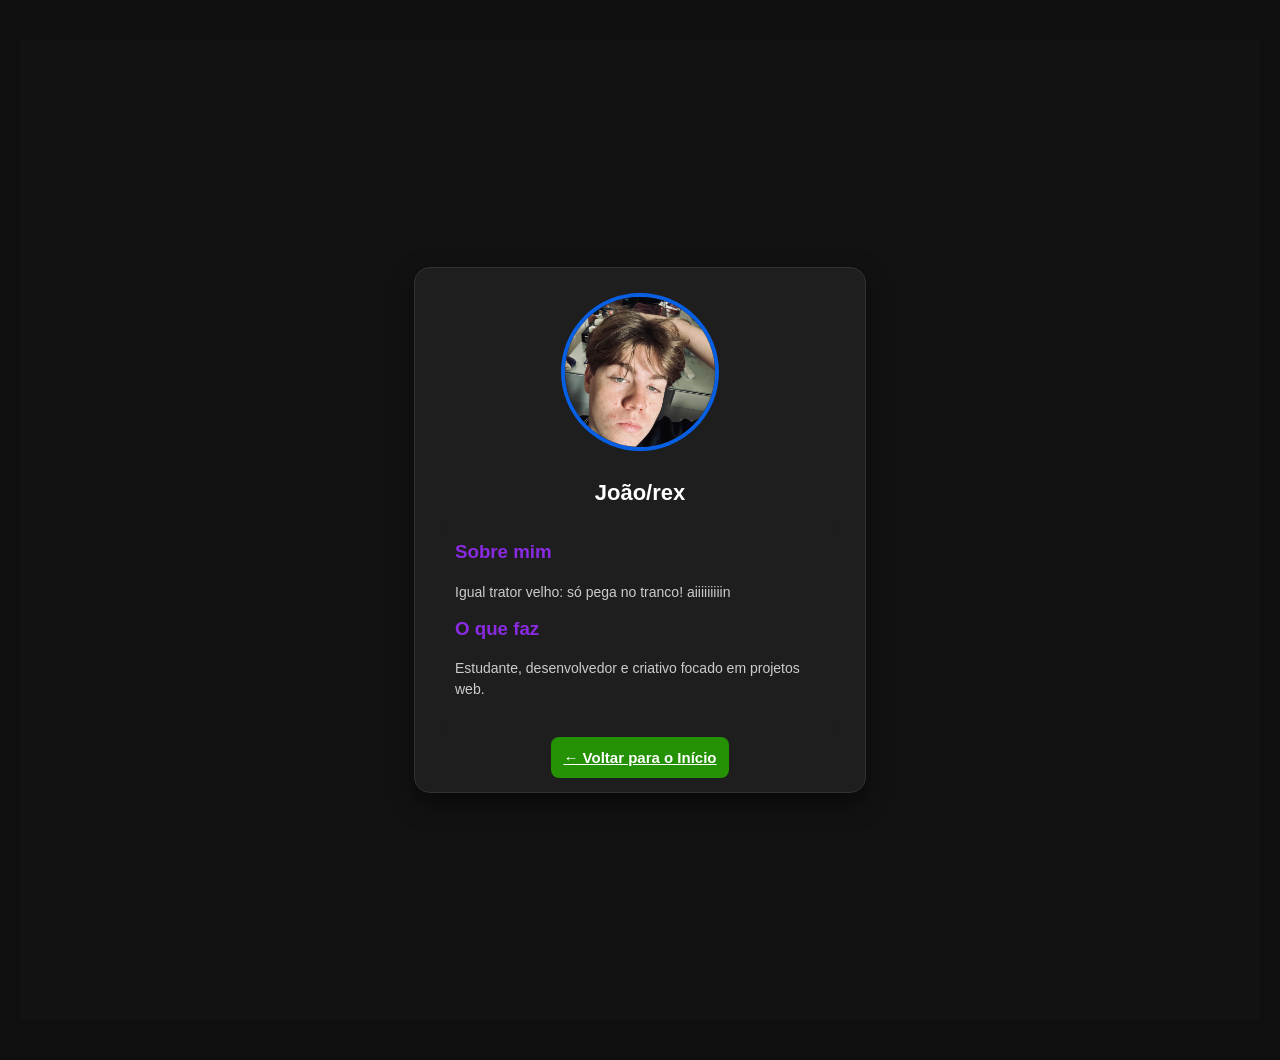
==== joao.html @ f4460870 "Botões funcionando" ====
<!DOCTYPE html>
<html lang="pt-br">
<head>
    <meta charset="UTF-8">
    <meta name="viewport" content="width=device-width, initial-scale=1.0">
    <title>Perfil - João</title>
    <link rel="stylesheet" href="style.css">
</head>
<body style="display: flex; justify-content: center; align-items: center; min-height: 100vh; margin: 0; background-color: #121212;">

    <article class="card-pessoa card-roxo" style="max-width: 400px; width: 100%; text-align: center; padding: 25px;">
        <!-- Foto -->
        <img src="./Joaozete.jpeg" alt="Foto do João" class="foto-perfil" style="width: 150px; height: 150px; border-radius: 50%; object-fit: cover; margin: 0 auto 15px auto;">
        
        <!-- Nome -->
        <h1>João/rex</h1>

        <!-- Caixinha de Biografia -->
        <div style="background-color: #1e1e1e; border-radius: 8px; padding: 15px; margin: 20px 0; text-align: left;">
            <h3 style="margin-top: 0; color: #8a2be2;">Sobre mim</h3>
            <p style="color: #ccc; font-size: 14px; line-height: 1.5;">
                Igual trator velho: só pega no tranco! aiiiiiiiiin
            </p>

            <h3 style="color: #8a2be2; margin-top: 15px;">O que faz</h3>
            <p style="color: #ccc; font-size: 14px; line-height: 1.5;">
                Estudante, desenvolvedor e criativo focado em projetos web.
            </p>
        </div>

        <!-- Botão Voltar -->
        <a href="index.html" class="btn-perfil">← Voltar para o Início</a>
    </article>

</body>
</html>
---- style.css ----
html,

/* 1. ESTILO GERAL E FUNDO DA PÁGINA */
body {
  font-family: Arial, sans-serif;
  margin: 0;
  padding: 40px 20px;
  min-height: 100vh;
  background-color: #0f0f0f;
  color: #ffffff;
}

/* 2. ESTRUTURA PARA VÁRIAS PESSOAS (ALINHAMENTO LADO A LADO) */
.container {
  display: flex !important;
  flex-direction: row !important; /* Força os cartões a ficarem lado a lado */
  justify-content: center; /* Centraliza os cartões no meio da página */
  align-items: center;
  gap: 145px; /* Espaço entre cada cartão */
  padding: 40px 20px;
  max-width: 1200px;
  margin: 0 auto;
}

/* 3. CARTÃO INDIVIDUAL COM TAMANHO FIXO */
.card-pessoa {
  background-color: #1e1e1e;
  border: 1px solid #333;
  border-radius: 16px;
  padding: 25px;
  text-align: center;
  width: 260px; /* Impede que o cartão estique pela tela toda */
  box-shadow: 0 10px 25px rgba(0, 0, 0, 0.5);
}

/* 4. FOTO DE PERFIL REDONDA */
.foto-perfil {
  width: 130px;
  height: 130px;
  border-radius: 50%;
  object-fit: cover;
  border: 4px solid #075fe4;
  margin: 15px 0;
}

/* 5. TEXTOS (TÍTULO E BIOGRAFIA) */
.card-pessoa h1, .card-pessoa h2 {
  margin: 10px 0 5px 0;
  font-size: 22px;
  color: #ffffff;
}

.status {
  color: #ccc;
  font-size: 14px;
  margin-bottom: 20px;
}

/* 6. BOTÃO MAIOR E DESTACADO */
.btn-perfil {
  background-color: #259104;
  color: #ffffff;
  border: none;
  padding: 12px;
  font-size: 15px;
  font-weight: bold;
  border-radius: 8px;
  cursor: pointer;
  width: 100%;
  transition: transform 0.2s, background-color 0.2s;
}

.btn-perfil:hover {
  background-color: #0056b3;
  transform: scale(1.03);
}
/* Estilo para centralizar e dar destaque ao cabeçalho */
.header-principal {
  text-align: center;
  margin-top: 30px;
  margin-bottom: 40px;
}

.header-principal h1 {
  font-size: 32px;
  color: #ffffff;
  margin-bottom: 8px;
}

.header-principal p {
  font-size: 16px;
  color: #888888;
}
/* --- CARTÃO DE ADICIONAR (+) --- */
.card-add {
  background-color: rgba(255, 255, 255, 0.03);
  border: 2px dashed #444;
  border-radius: 16px;
  padding: 25px;
  width: 260px;
  display: flex;
  flex-direction: column;
  justify-content: center;
  align-items: center;
  cursor: pointer;
  transition: all 0.3s ease;
}

.card-add:hover {
  border-color: #10b981;
  background-color: rgba(16, 185, 129, 0.05);
  transform: translateY(-5px);
}

.icone-mais {
  font-size: 48px;
  color: #888;
  line-height: 1;
  margin-bottom: 10px;
  transition: color 0.3s ease;
}

.card-add:hover .icone-mais {
  color: #10b981;
}

.card-add p {
  color: #aaa;
  font-weight: bold;
  font-size: 14px;
}

/* --- ESTILO DO MODAL (JANELA FLUTUANTE) --- */
.modal {
  display: none; /* Escondido por padrão */
  position: fixed;
  z-index: 1000;
  left: 0;
  top: 0;
  width: 100%;
  height: 100%;
  background-color: rgba(0, 0, 0, 0.75);
  backdrop-filter: blur(4px);
  justify-content: center;
  align-items: center;
}

.modal-conteudo {
  background-color: #1e1e1e;
  border: 1px solid #333;
  padding: 30px;
  border-radius: 16px;
  width: 100%;
  max-width: 400px;
  position: relative;
  box-shadow: 0 15px 30px rgba(0,0,0,0.5);
  color: #fff;
}

.fechar-modal {
  position: absolute;
  top: 15px;
  right: 20px;
  font-size: 24px;
  color: #888;
  cursor: pointer;
}

.fechar-modal:hover {
  color: #fff;
}

/* Formulário do Modal */
#form-perfil {
  display: flex;
  flex-direction: column;
  gap: 12px;
  margin-top: 15px;
  text-align: left;
}

#form-perfil label {
  font-size: 12px;
  color: #aaa;
}

#form-perfil input, #form-perfil select {
  padding: 10px;
  border-radius: 8px;
  border: 1px solid #444;
  background-color: #121212;
  color: #fff;
}

.btn-salvar {
  margin-top: 10px;
  padding: 12px;
  border: none;
  border-radius: 8px;
  background-color: #10b981;
  color: #fff;
  font-weight: bold;
  cursor: pointer;
  transition: 0.2s;
}

.btn-salvar:hover {
  background-color: #059669;
}
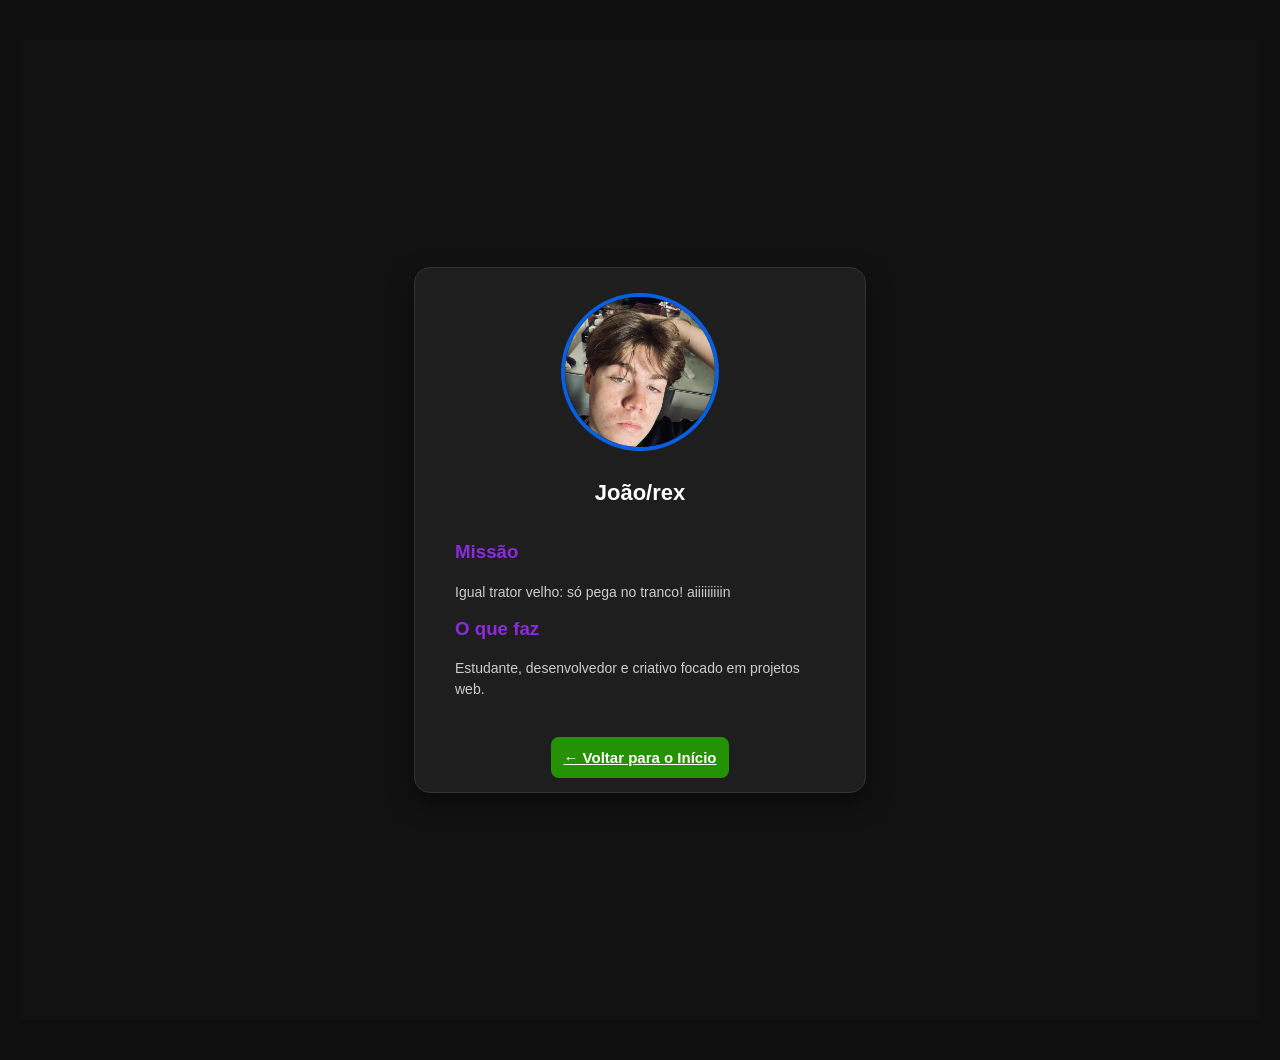
==== commit 746dfab3: "Ajustado perfil do Vitor" ====
--- a/joao.html
+++ b/joao.html
@@ -17,7 +17,7 @@
 
         <!-- Caixinha de Biografia -->
         <div style="background-color: #1e1e1e; border-radius: 8px; padding: 15px; margin: 20px 0; text-align: left;">
-            <h3 style="margin-top: 0; color: #8a2be2;">Sobre mim</h3>
+            <h3 style="margin-top: 0; color: #8a2be2;">Missão</h3>
             <p style="color: #ccc; font-size: 14px; line-height: 1.5;">
                 Igual trator velho: só pega no tranco! aiiiiiiiiin
             </p>
--- a/style.css
+++ b/style.css
@@ -44,7 +44,8 @@
 }
 
 /* 5. TEXTOS (TÍTULO E BIOGRAFIA) */
-.card-pessoa h1, .card-pessoa h2 {
+.card-pessoa h1,
+.card-pessoa h2 {
   margin: 10px 0 5px 0;
   font-size: 22px;
   color: #ffffff;
@@ -67,7 +68,9 @@
   border-radius: 8px;
   cursor: pointer;
   width: 100%;
-  transition: transform 0.2s, background-color 0.2s;
+  transition:
+    transform 0.2s,
+    background-color 0.2s;
 }
 
 .btn-perfil:hover {
@@ -153,7 +156,7 @@
   width: 100%;
   max-width: 400px;
   position: relative;
-  box-shadow: 0 15px 30px rgba(0,0,0,0.5);
+  box-shadow: 0 15px 30px rgba(0, 0, 0, 0.5);
   color: #fff;
 }
 
@@ -184,7 +187,8 @@
   color: #aaa;
 }
 
-#form-perfil input, #form-perfil select {
+#form-perfil input,
+#form-perfil select {
   padding: 10px;
   border-radius: 8px;
   border: 1px solid #444;
@@ -207,4 +211,3 @@
 .btn-salvar:hover {
   background-color: #059669;
 }
-
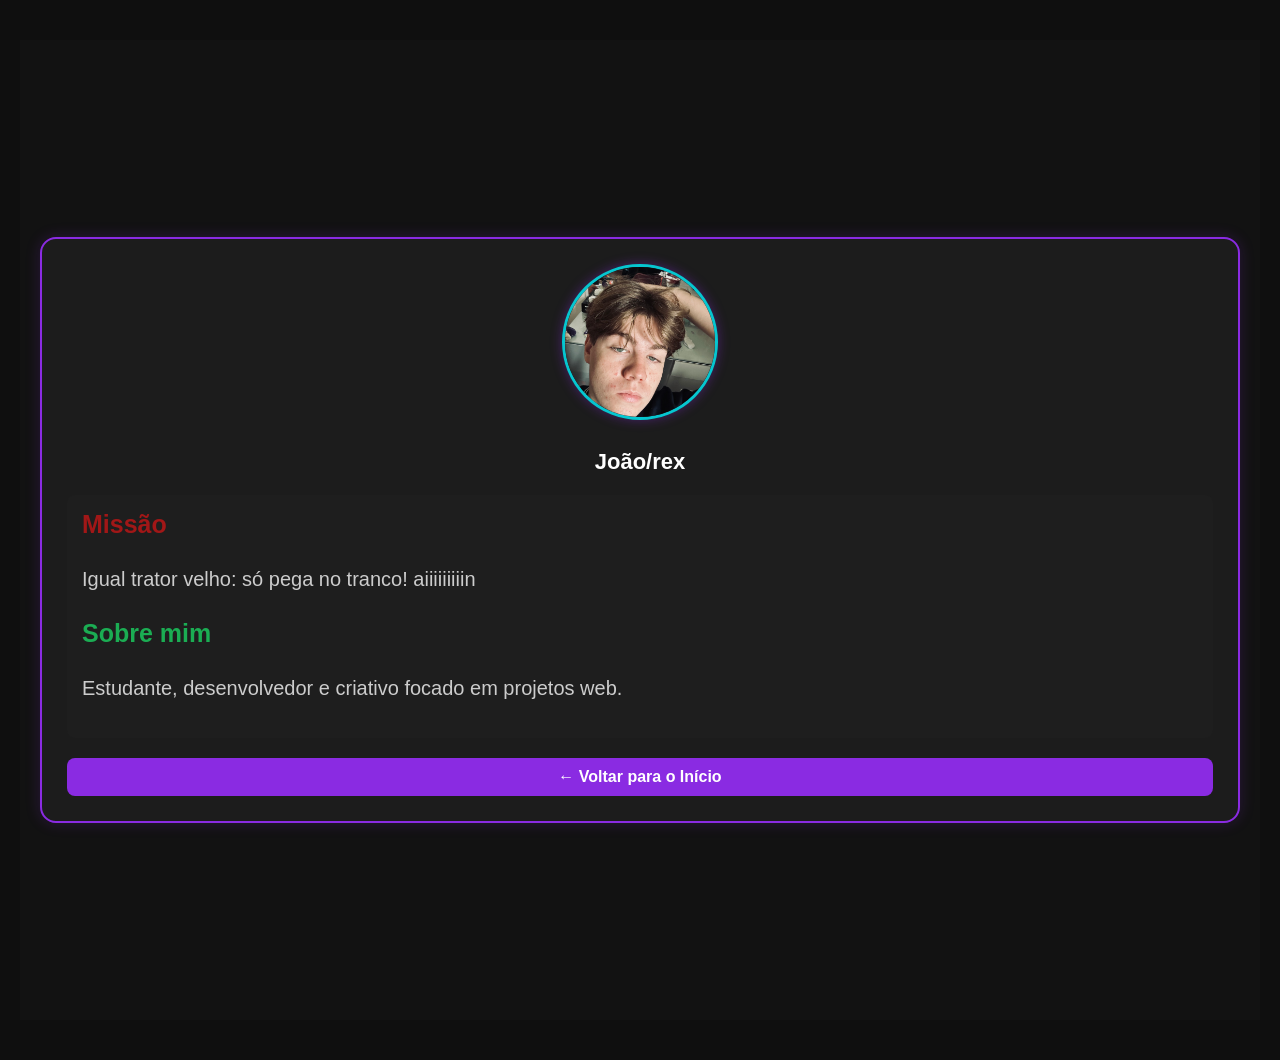
==== commit 8ad245fb: "Ajusta modal de perfil e estilo dos cartoes" ====
--- a/joao.html
+++ b/joao.html
@@ -8,7 +8,7 @@
 </head>
 <body style="display: flex; justify-content: center; align-items: center; min-height: 100vh; margin: 0; background-color: #121212;">
 
-    <article class="card-pessoa card-roxo" style="max-width: 400px; width: 100%; text-align: center; padding: 25px;">
+    <article class="card-pessoa card-roxo" style="max-width: 1200px; width: 100%; text-align: center; padding: 25px;">
         <!-- Foto -->
         <img src="./Joaozete.jpeg" alt="Foto do João" class="foto-perfil" style="width: 150px; height: 150px; border-radius: 50%; object-fit: cover; margin: 0 auto 15px auto;">
         
@@ -17,13 +17,13 @@
 
         <!-- Caixinha de Biografia -->
         <div style="background-color: #1e1e1e; border-radius: 8px; padding: 15px; margin: 20px 0; text-align: left;">
-            <h3 style="margin-top: 0; color: #8a2be2;">Missão</h3>
-            <p style="color: #ccc; font-size: 14px; line-height: 1.5;">
+            <h3 style="margin-top: 0; font-size: 25px; color: #a11717;">Missão</h3>
+            <p style="color: #ccc; font-size: 20px; line-height: 1.5;">
                 Igual trator velho: só pega no tranco! aiiiiiiiiin
             </p>
 
-            <h3 style="color: #8a2be2; margin-top: 15px;">O que faz</h3>
-            <p style="color: #ccc; font-size: 14px; line-height: 1.5;">
+            <h3 style="color: #1bad53; margin-top: 25px; font-size: 25px;">Sobre mim</h3>
+            <p style="color: #ccc; font-size: 20px; line-height: 1.5;">
                 Estudante, desenvolvedor e criativo focado em projetos web.
             </p>
         </div>
@@ -33,4 +33,4 @@
     </article>
 
 </body>
-</html>+</html>
--- a/style.css
+++ b/style.css
@@ -1,8 +1,9 @@
 html,
+
 
 /* 1. ESTILO GERAL E FUNDO DA PÁGINA */
 body {
-  font-family: Arial, sans-serif;
+  font-family: "Plus Jakarta Sans", sans-serif;
   margin: 0;
   padding: 40px 20px;
   min-height: 100vh;
@@ -11,36 +12,39 @@
 }
 
 /* 2. ESTRUTURA PARA VÁRIAS PESSOAS (ALINHAMENTO LADO A LADO) */
+/* 2. ESTRUTURA DOS CARTÕES (MÁXIMO 3 POR LINHA) */
 .container {
-  display: flex !important;
-  flex-direction: row !important; /* Força os cartões a ficarem lado a lado */
-  justify-content: center; /* Centraliza os cartões no meio da página */
-  align-items: center;
-  gap: 145px; /* Espaço entre cada cartão */
-  padding: 40px 20px;
-  max-width: 1200px;
-  margin: 0 auto;
+    display: flex;
+    flex-wrap: wrap; /* Permite que os cartões pulem para a linha de baixo! */
+    justify-content: center;
+    align-items: center;
+    gap: 80px; /* Espaço ideal entre cada cartão */
+    padding: 40px 20px;
+    max-width: 1500px;
+    margin: 0 auto;
 }
 
 /* 3. CARTÃO INDIVIDUAL COM TAMANHO FIXO */
 .card-pessoa {
-  background-color: #1e1e1e;
-  border: 1px solid #333;
-  border-radius: 16px;
-  padding: 25px;
-  text-align: center;
-  width: 260px; /* Impede que o cartão estique pela tela toda */
-  box-shadow: 0 10px 25px rgba(0, 0, 0, 0.5);
+    background-color: #1c1c1c;
+    border: 1px solid #333;
+    border-radius: 16px;
+    padding: 25px;
+    text-align: center;
+    width: 300px; /* Mantém o tamanho grande exato que tinhas definido */
+    box-shadow: 0 10px 25px rgba(0, 0, 0, 0.5);
+    box-sizing: border-box;
 }
 
 /* 4. FOTO DE PERFIL REDONDA */
 .foto-perfil {
-  width: 130px;
-  height: 130px;
-  border-radius: 50%;
-  object-fit: cover;
-  border: 4px solid #075fe4;
-  margin: 15px 0;
+    width: 130px;
+    height: 130px;
+    border-radius: 50%;
+    object-fit: cover;
+    border: 3px solid #00f1fecb;
+    box-shadow: 0 0 12px rgba(138, 43, 226, 0.4); /* Leve brilho em volta da foto */
+    margin: 15px 0;
 }
 
 /* 5. TEXTOS (TÍTULO E BIOGRAFIA) */
@@ -59,23 +63,25 @@
 
 /* 6. BOTÃO MAIOR E DESTACADO */
 .btn-perfil {
-  background-color: #259104;
-  color: #ffffff;
-  border: none;
-  padding: 12px;
-  font-size: 15px;
-  font-weight: bold;
-  border-radius: 8px;
-  cursor: pointer;
-  width: 100%;
-  transition:
-    transform 0.2s,
-    background-color 0.2s;
+ display: inline-block;
+    width: 100%; /* Ocupa a mesma largura em todos os cartões */
+    padding: 10px 0;
+    background-color: #8a2be2;
+    color: #ffffff;
+    border: none;
+    border-radius: 8px;
+    font-weight: 600;
+    text-decoration: none;
+    text-align: center;
+    cursor: pointer;
+    box-sizing: border-box;
+    transition: background 0.2s ease;
 }
 
 .btn-perfil:hover {
-  background-color: #0056b3;
-  transform: scale(1.03);
+ .btn-perfil:hover {
+    background-color: #7222bd;
+ }
 }
 /* Estilo para centralizar e dar destaque ao cabeçalho */
 .header-principal {
@@ -183,7 +189,7 @@
 }
 
 #form-perfil label {
-  font-size: 12px;
+  font-size: 20px;
   color: #aaa;
 }
 
@@ -208,6 +214,35 @@
   transition: 0.2s;
 }
 
-.btn-salvar:hover {
-  background-color: #059669;
-}
+
+  .btn-perfil:hover {
+    transform: translateY(-4px) scale(1.02) rotate(-1deg);
+    box-shadow: 0 8px 20px rgba(138, 43, 226, 0.4);
+}
+
+/* Variações de cor para o cartão selecionado no modal */
+.card-roxo {
+    border: 2px solid #8a2be2 !important;
+    box-shadow: 0 0 15px rgba(138, 43, 226, 0.2);
+}
+
+.card-verde {
+    border: 2px solid #00e676 !important;
+    box-shadow: 0 0 15px rgba(0, 230, 118, 0.2);
+}
+
+.card-laranja {
+    border: 2px solid #ff9100 !important;
+    box-shadow: 0 0 15px rgba(255, 145, 0, 0.2);
+}
+
+/* Mudar cor do botão de acordo com a seleção */
+.card-verde .btn-perfil {
+    background-color: #00e676;
+    color: #000;
+}
+
+.card-laranja .btn-perfil {
+    background-color: #ff9100;
+    color: #000;
+}
